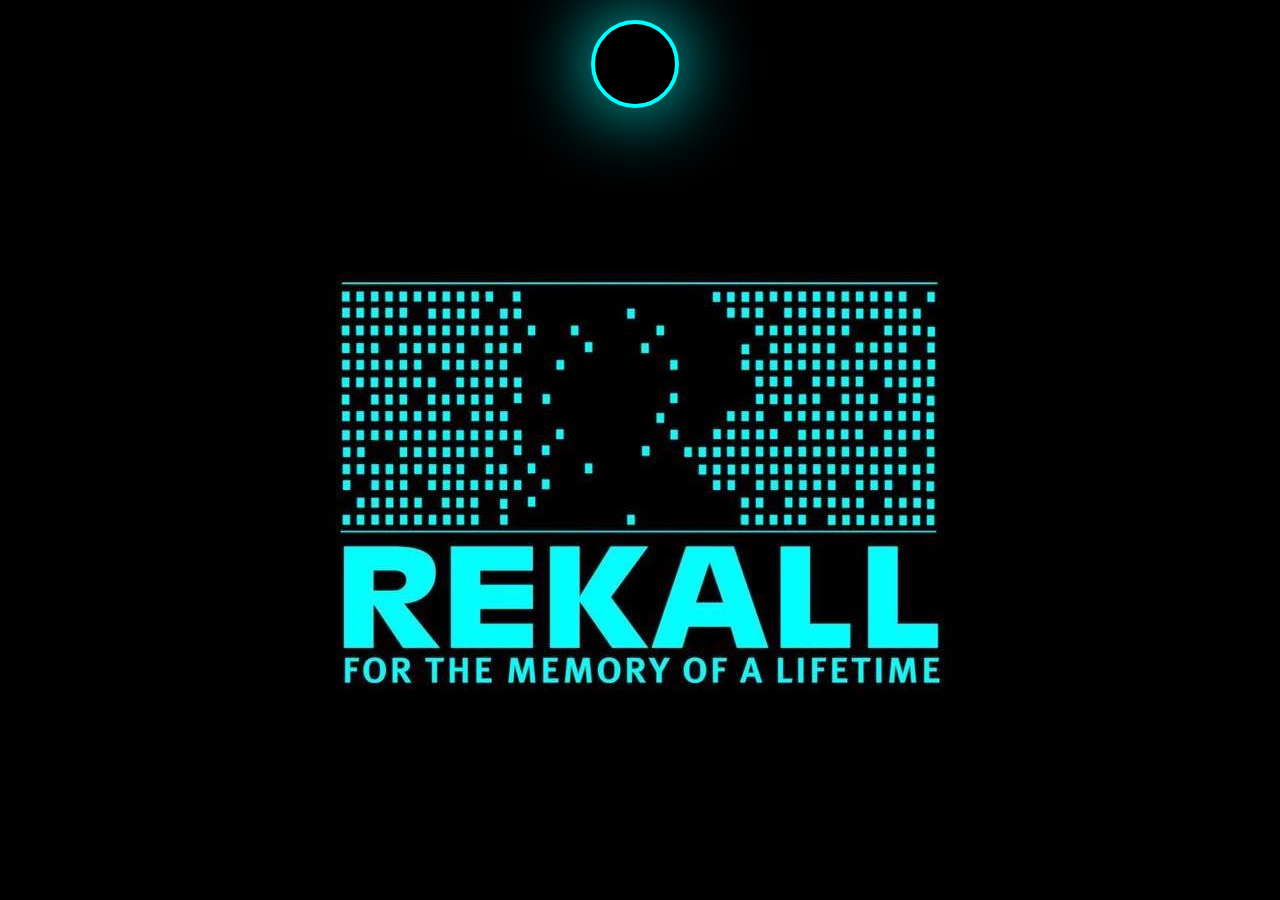
==== index.html @ 2d9f3562 "wired my button from home page to order page" ====
<!DOCTYPE html>
<html lang="en">
<head>
    <meta charset="UTF-8">
    <meta name="viewport" content="width=device-width, initial-scale=1.0">
    <meta http-equiv="X-UA-Compatible" content="ie=edge">
    <title>Rekall</title>
    <link rel="stylesheet" href="./src/main.css">
    <link href="https://fonts.googleapis.com/css?family=Open+Sans:700" rel="stylesheet">

</head>

<body>

    <main>

        <p>
            <a id='logo' href="product.html"><img src="assets/Rekall-logo.jpeg" alt="Rekall Logo" align="middle"></a>
        </p>
        <p>
            <a id="presser" href="order.html"></a>
        </p>


    </main>

</body>
</html>
---- src/main.css ----
body {
    background-color: black;
    color: aqua;
    text-align: center;
    font-size: 20px;
    font-family: 'Open Sans', sans-serif;
}
h1 {
    font-size: 100px;
}
#motto {
    font-size: 32px;
}
fieldset {
    margin: 0 auto;
    width: 300px;
    border-color: aqua;
    border: 10px double;
}
button:hover {
    box-shadow: 0 0 40px aqua;
}
#logo {
    position: absolute;
    left: 0;
    right: 0;
    top: 30%;
    width: 50%;
    margin: auto;
}
#logo:hover {
    box-shadow: 0 0 80px aqua;
}
#presser {
    border: 4px solid aqua;
    border-radius: 100%;    
    background-color:black;
    box-shadow: 0 0 80px aqua;
    display: inline-block;
    height: 80px;
    width: 80px;
    margin-left: -10px;
}

#presser:hover {
    background-color: aqua;
}
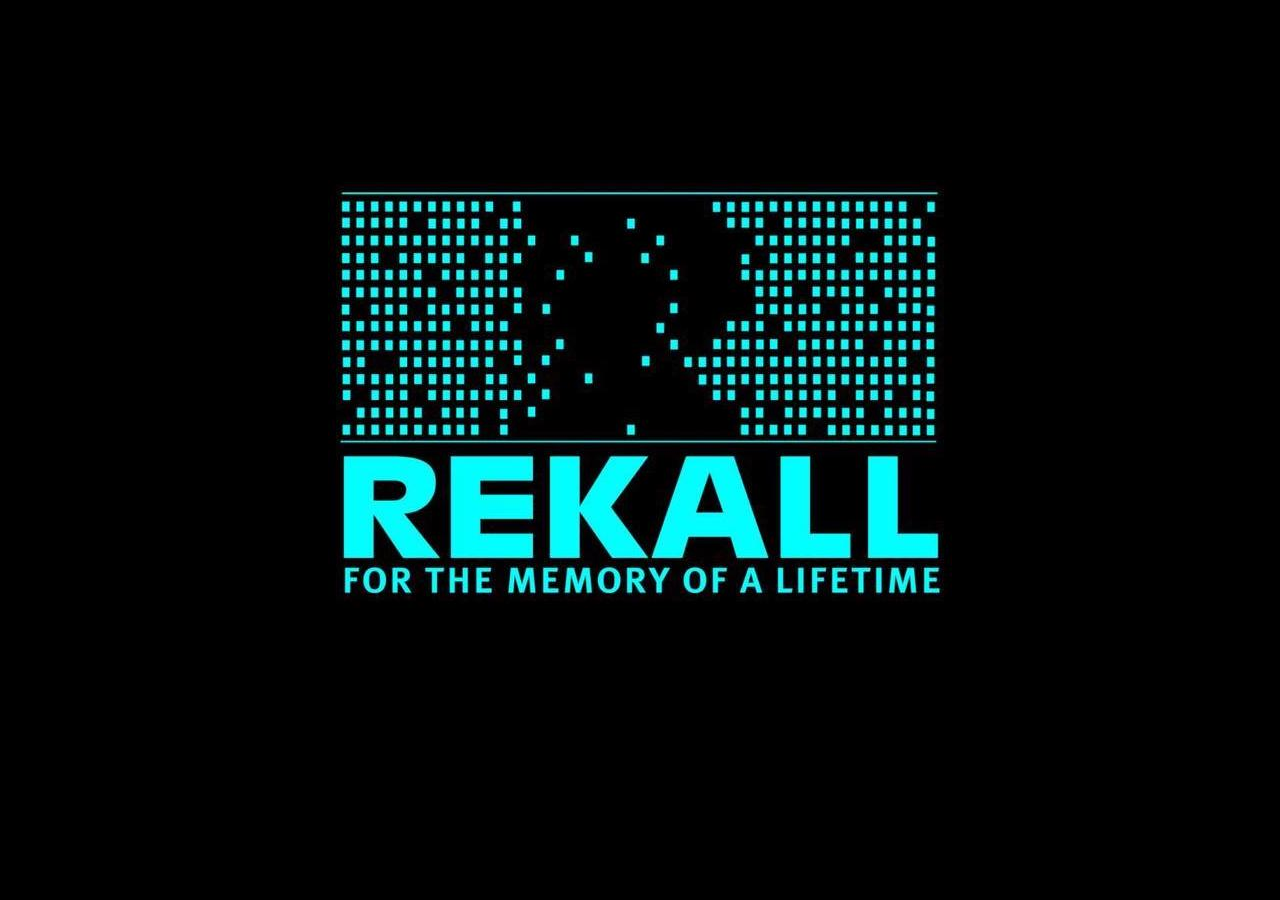
==== commit 0aeff3cc: "wire up some more "buttons" but need to figure out how to label them" ====
--- a/index.html
+++ b/index.html
@@ -17,10 +17,10 @@
         <p>
             <a id='logo' href="product.html"><img src="assets/Rekall-logo.jpeg" alt="Rekall Logo" align="middle"></a>
         </p>
-        <p>
-            <a id="presser" href="order.html"></a>
-        </p>
-
+        <!--<p>
+            <a id="presserIndex" href="order.html"></a>
+        </p>-->
+        
 
     </main>
 
--- a/src/main.css
+++ b/src/main.css
@@ -17,6 +17,10 @@
     border-color: aqua;
     border: 10px double;
 }
+button {
+    margin-bottom: 90px;
+}
+
 button:hover {
     box-shadow: 0 0 40px aqua;
 }
@@ -24,24 +28,13 @@
     position: absolute;
     left: 0;
     right: 0;
-    top: 30%;
+    top: 20%;
     width: 50%;
     margin: auto;
 }
 #logo:hover {
     box-shadow: 0 0 80px aqua;
 }
-#presser {
-    border: 4px solid aqua;
-    border-radius: 100%;    
-    background-color:black;
-    box-shadow: 0 0 80px aqua;
-    display: inline-block;
-    height: 80px;
-    width: 80px;
-    margin-left: -10px;
+.rekall {
+    padding-top: 100px;
 }
-
-#presser:hover {
-    background-color: aqua;
-}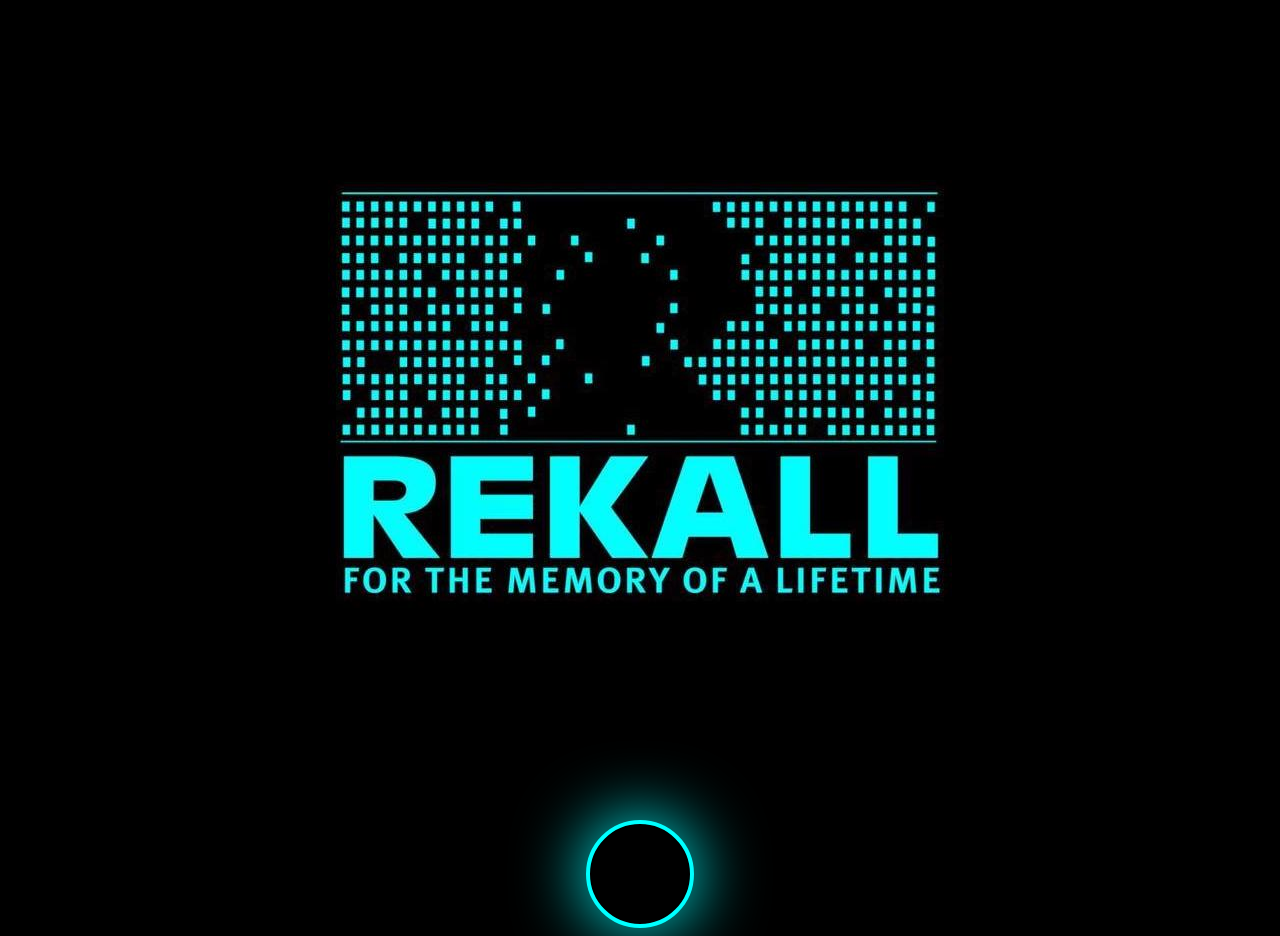
==== commit 8e24351a: "managed toget my css for my buttons to work...ish" ====
--- a/index.html
+++ b/index.html
@@ -6,23 +6,21 @@
     <meta http-equiv="X-UA-Compatible" content="ie=edge">
     <title>Rekall</title>
     <link rel="stylesheet" href="./src/main.css">
+    <link rel="stylesheet" href="./src/button.css">
     <link href="https://fonts.googleapis.com/css?family=Open+Sans:700" rel="stylesheet">
 
 </head>
 
 <body>
-
     <main>
-
         <p>
             <a id='logo' href="product.html"><img src="assets/Rekall-logo.jpeg" alt="Rekall Logo" align="middle"></a>
         </p>
-        <!--<p>
-            <a id="presserIndex" href="order.html"></a>
-        </p>-->
-        
-
     </main>
 
+    <a class="haloButton" href="customer-data.html"><span class="navButton">Data</span></a>
 </body>
-</html>+</html>
+
+
+        
--- a/src/button.css
+++ b/src/button.css
@@ -0,0 +1,74 @@
+/*.haloButton {
+    border: 4px solid aqua;
+    border-radius: 100%;    
+    background-color:black;
+    box-shadow: 0 0 80px aqua;
+    display: inline-block;
+    /*display: flex;
+    flex-direction: row;
+    justify-content: space-evenly;*/
+    /*height: 120px;
+    width: 120px;
+    margin-left: 50px;
+    margin-top: 760px;
+}
+*/
+/*.homeButton {
+    opacity: 0;
+    transition: .3s;
+}
+.haloButton:hover .homeButton {
+    opacity: 1;
+    transition: .3s;
+}
+.haloButton:hover .orderButton {
+    opacity: 1;
+    transition: .3s;
+}
+.haloButton:hover .customDataButton {
+    opacity: 1;
+    transition: .3s;
+}*/
+
+/* body {
+    display: flex;
+    background-color: black;
+    justify-content: center;
+ } */
+ 
+ .haloButton {
+    display: inline-block;
+    height: 100px;
+    width: 100px;
+    background-color: black;
+    border: 4px solid aqua;
+    border-radius: 100%;
+    box-shadow: 0px 0px 70px aqua;
+    text-decoration: none;
+    margin-top: 800px;
+ }
+ 
+ .haloButton:hover .navButton {
+    opacity: 1;
+    transition: 1s;
+    box-shadow: 0px 0px 70px aqua;
+    text-decoration: none;
+ }
+ 
+ .navButton{
+    font-family: 'Open Sans', sans-serif;
+    display: inline-block;
+    display: flex;
+    position: relative;
+    justify-content: center;
+    align-items: center; 
+    color: black;
+    background-color: aqua;
+    text-decoration: none;
+    height: 100px;
+    width: 100px;
+    border-radius: 100%;
+    opacity: 0;
+    transition: 1s;
+    
+ }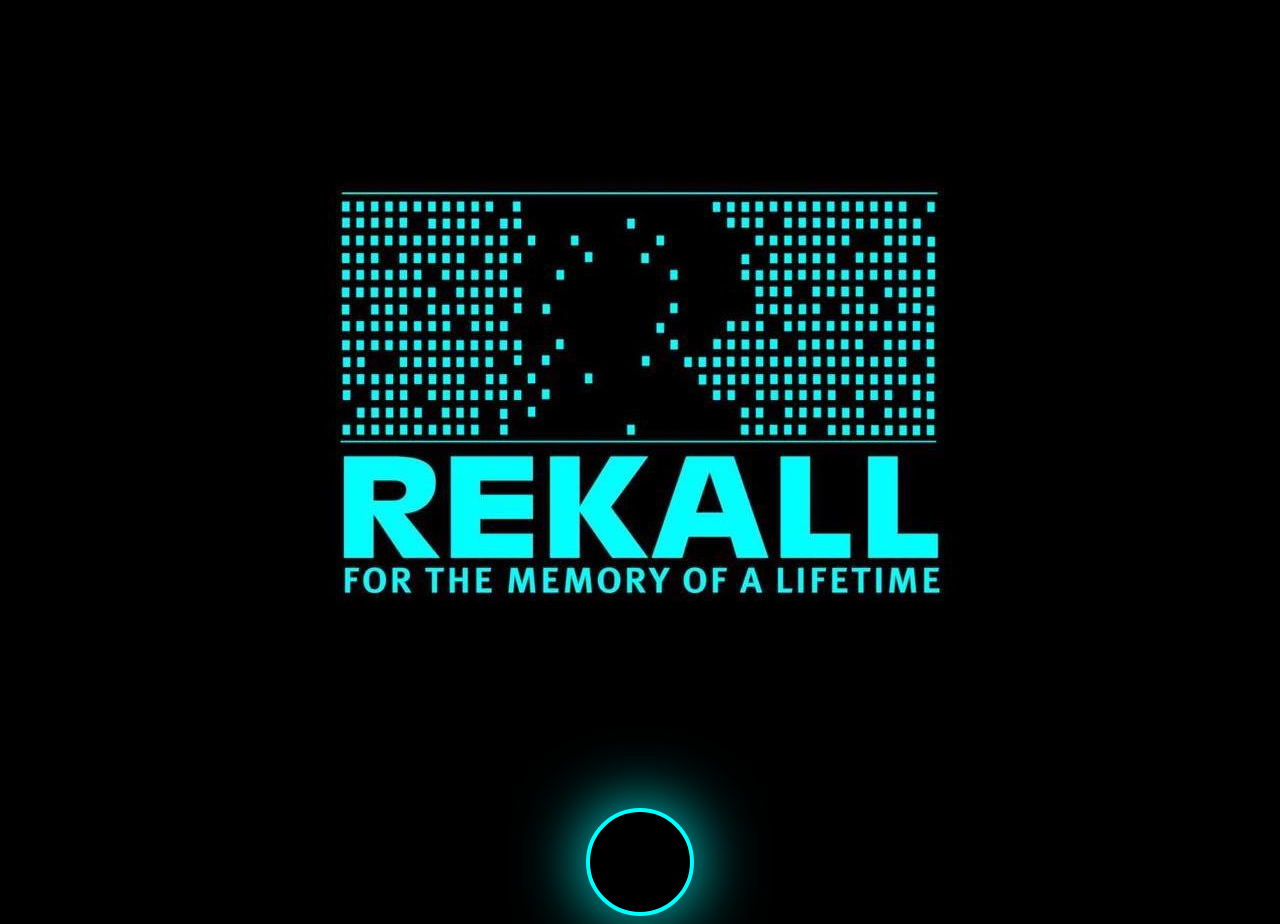
==== commit 888b643c: "more adjustmesnt to my css and cleaned up my code a bit" ====
--- a/index.html
+++ b/index.html
@@ -13,9 +13,7 @@
 
 <body>
     <main>
-        <p>
             <a id='logo' href="product.html"><img src="assets/Rekall-logo.jpeg" alt="Rekall Logo" align="middle"></a>
-        </p>
     </main>
 
     <a class="haloButton" href="customer-data.html"><span class="navButton">Data</span></a>
--- a/src/button.css
+++ b/src/button.css
@@ -1,40 +1,3 @@
-/*.haloButton {
-    border: 4px solid aqua;
-    border-radius: 100%;    
-    background-color:black;
-    box-shadow: 0 0 80px aqua;
-    display: inline-block;
-    /*display: flex;
-    flex-direction: row;
-    justify-content: space-evenly;*/
-    /*height: 120px;
-    width: 120px;
-    margin-left: 50px;
-    margin-top: 760px;
-}
-*/
-/*.homeButton {
-    opacity: 0;
-    transition: .3s;
-}
-.haloButton:hover .homeButton {
-    opacity: 1;
-    transition: .3s;
-}
-.haloButton:hover .orderButton {
-    opacity: 1;
-    transition: .3s;
-}
-.haloButton:hover .customDataButton {
-    opacity: 1;
-    transition: .3s;
-}*/
-
-/* body {
-    display: flex;
-    background-color: black;
-    justify-content: center;
- } */
  
  .haloButton {
     display: inline-block;
@@ -46,6 +9,7 @@
     box-shadow: 0px 0px 70px aqua;
     text-decoration: none;
     margin-top: 800px;
+    /* margin: 100px; */
  }
  
  .haloButton:hover .navButton {
@@ -70,5 +34,4 @@
     border-radius: 100%;
     opacity: 0;
     transition: 1s;
-    
  }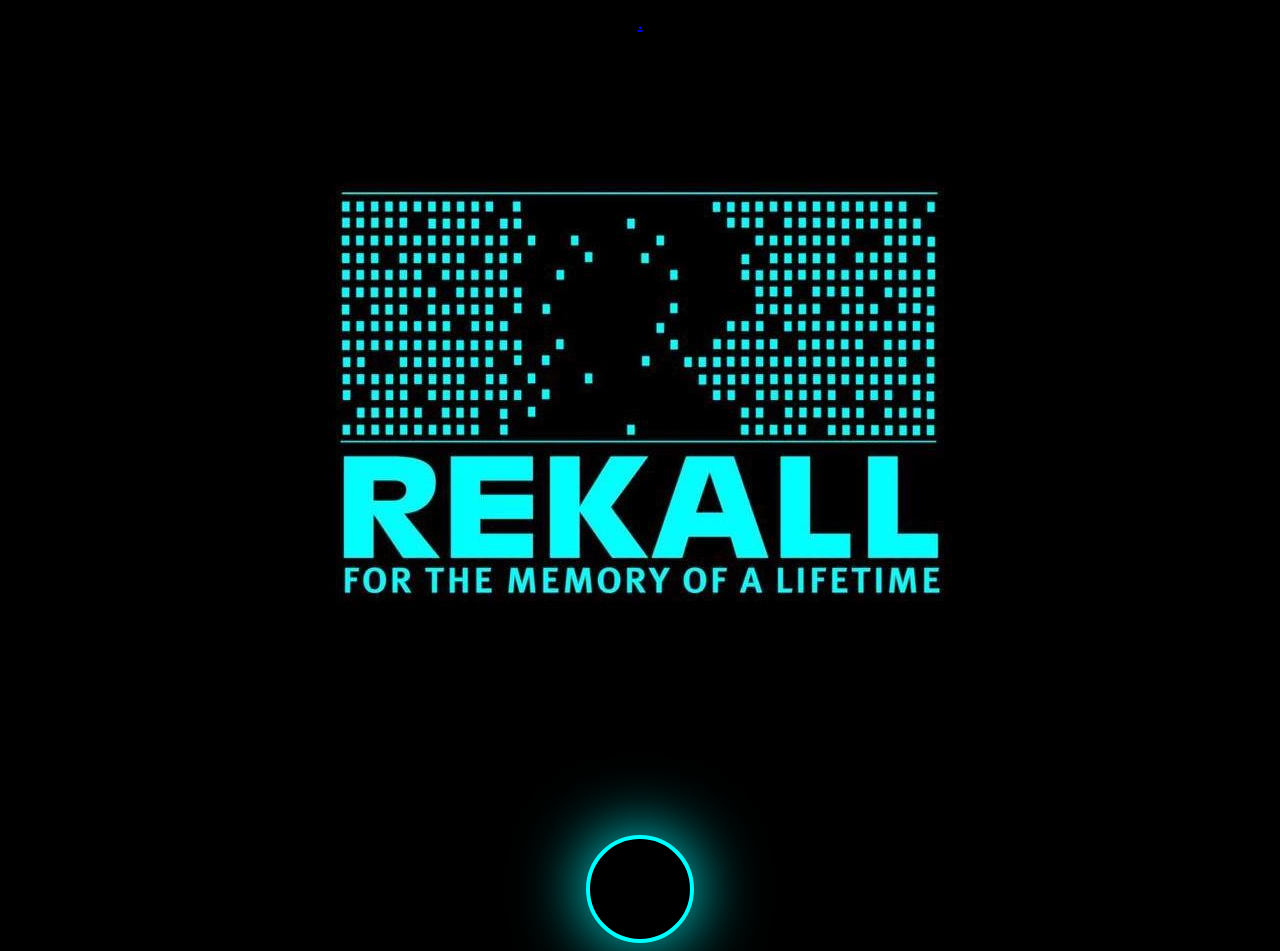
==== commit 88febd91: "added some fun" ====
--- a/index.html
+++ b/index.html
@@ -4,21 +4,20 @@
     <meta charset="UTF-8">
     <meta name="viewport" content="width=device-width, initial-scale=1.0">
     <meta http-equiv="X-UA-Compatible" content="ie=edge">
-    <title>Rekall</title>
-    <link rel="stylesheet" href="./src/main.css">
-    <link rel="stylesheet" href="./src/button.css">
+    <link rel="stylesheet" href="./src/css/index.css">
     <link href="https://fonts.googleapis.com/css?family=Open+Sans:700" rel="stylesheet">
-
+    <title>Rekall</title>    
 </head>
 
 <body>
+    
+    <a id="secret" href="hehe.html">.</a>
+   
     <main>
             <a id='logo' href="product.html"><img src="assets/Rekall-logo.jpeg" alt="Rekall Logo" align="middle"></a>
     </main>
 
     <a class="haloButton" href="customer-data.html"><span class="navButton">Data</span></a>
+
 </body>
-</html>
-
-
-        
+</html>--- a/src/css/index.css
+++ b/src/css/index.css
@@ -0,0 +1,71 @@
+body {
+    background-color: black;
+    color: aqua;
+    text-align: center;
+    font-size: 20px;
+    font-family: 'Open Sans', sans-serif;
+}
+h1 {
+    font-size: 100px;
+}
+#motto {
+    font-size: 32px;
+}
+fieldset {
+    margin: 0 auto;
+    width: 300px;
+    border-color: aqua;
+    border: 10px double;
+}
+button {
+    margin-bottom: 90px;
+}
+
+button:hover {
+    box-shadow: 0 0 40px aqua;
+}
+#logo {
+    position: absolute;
+    left: 0;
+    right: 0;
+    top: 20%;
+    width: 50%;
+    margin: auto;
+}
+#logo:hover {
+    box-shadow: 0 0 80px aqua;
+}
+.haloButton {
+    display: inline-block;
+    height: 100px;
+    width: 100px;
+    background-color: black;
+    border: 4px solid aqua;
+    border-radius: 100%;
+    box-shadow: 0px 0px 70px aqua;
+    text-decoration: none;
+    margin-top: 800px;
+    /* margin: 100px; */
+ }
+ .haloButton:hover .navButton {
+    opacity: 1;
+    transition: 1s;
+    box-shadow: 0px 0px 70px aqua;
+    text-decoration: none;
+ }
+ .navButton{
+    font-family: 'Open Sans', sans-serif;
+    display: inline-block;
+    display: flex;
+    position: relative;
+    justify-content: center;
+    align-items: center; 
+    color: black;
+    background-color: aqua;
+    text-decoration: none;
+    height: 100px;
+    width: 100px;
+    border-radius: 100%;
+    opacity: 0;
+    transition: 1s;
+ }